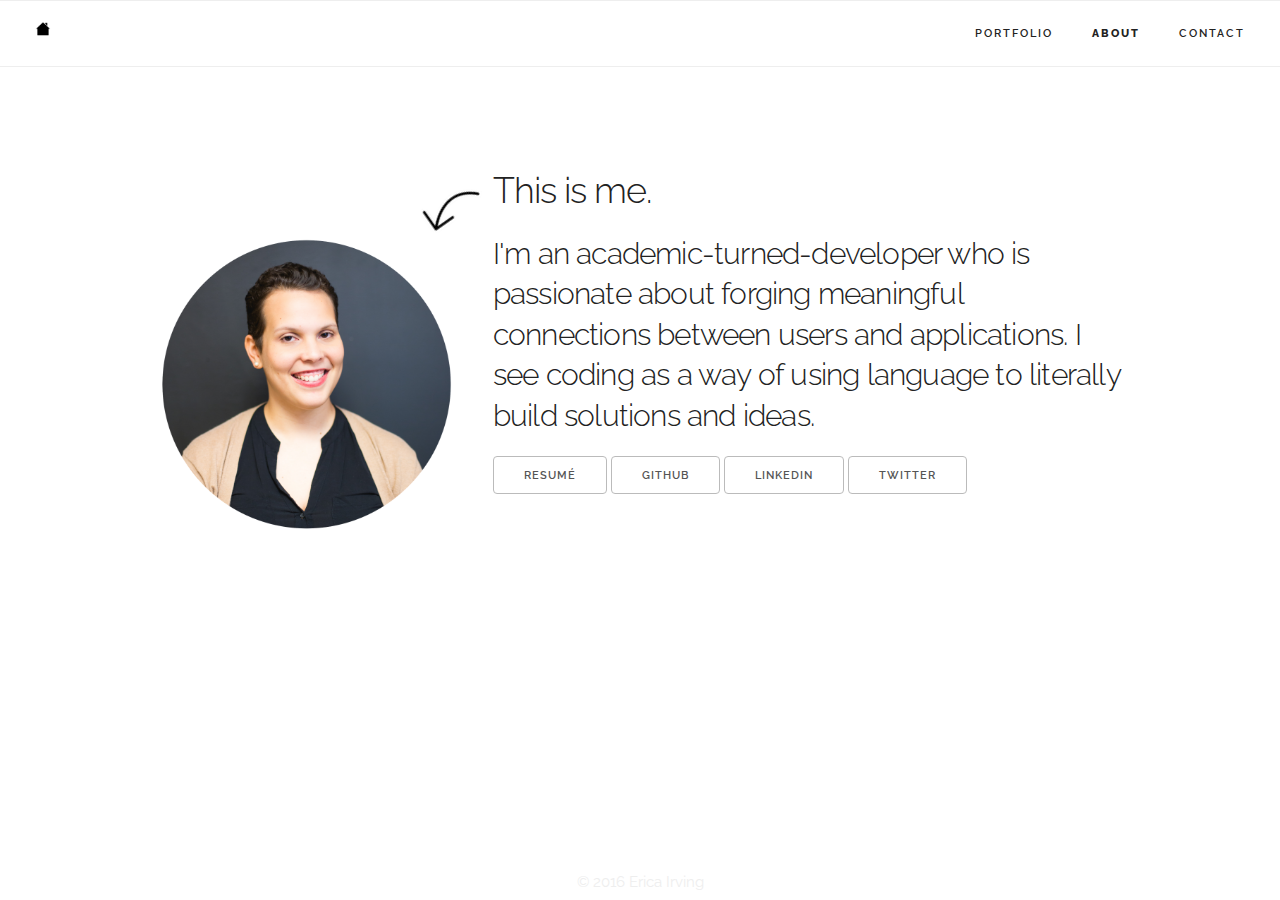
==== about.html @ 32310425 "level up" ====
<!DOCTYPE html>
<html lang="en">
<head>
  <meta charset="UTF-8">
  <title>About</title>
  <meta name="viewport" content="width=device-width, initial-scale=1">
  <link rel='stylesheet' href='https://fonts.googleapis.com/css?family=Raleway:400,300,600,800'  type='text/css'>
  <link rel="stylesheet" type="text/css" href="./css/normalize.css">
  <link rel="stylesheet" type="text/css" href="./css/skeleton.css">
  <link rel="stylesheet" type="text/css" href="./css/main.css">
  <link rel="shortcut icon" type="image/png" href="./images/firework.png"/>
</head>
<body>
  <nav class="navbar">
    <ul class="navbar-list">
      <li class="navbar-item home-icon">
        <a href="index.html" class="navbar-link">
          <img src="images/home.png" alt="Home">
        </a>
      </li>
      <li class="navbar-item">
        <a href="portfolio.html" class="navbar-link">Portfolio</a>
      </li>
      <li class="navbar-item">
        <a href="about.html" class="navbar-link nav-current">About</a>
      </li>
      <li class="navbar-item">
        <a href="contact.html" class="navbar-link">Contact</a>
      </li>
    </ul>
  </nav>
  <main>
    <div class="container">
      <div class="row">
        <div class="four columns">
          <img src="images/headshot.png" alt="Erica Irving">
        </div>
        <div class="eight columns wrapper">
          <h3 class="introduction">This is me.</h3>
          <h4>I'm an academic-turned-developer who is passionate about forging meaningful connections between users and applications. I see coding as a way of using language to literally build solutions and ideas.</h4>
          <a href="https://www.dropbox.com/s/eanjxpnqin3ugen/EricaIrving_Resume_Jan16.pdf?dl=0" target="_blank" class="button">Resum&eacute;</a>
          <a href="https://github.com/ebirving" target="_blank" class="button">Github</a>
          <a href="https://www.linkedin.com/in/erica-b-irving-a5a94946" target="_blank" class="button">Linkedin</a>
          <a href="https://twitter.com/ericabirving" target="_blank" class="button">Twitter</a>
        </div>
      </div>
    </div>
  </main>
  <footer>&copy; 2016 Erica Irving</footer>
</body>
</html>
<!--
Icons: Fireworks by Vivian Ziereisen from the Noun Project, Home by Thomas Helbig from the Noun Project, up curve arrow by Universal Icons from the Noun Project
 -->
---- css/skeleton.css ----
/*
* Skeleton V2.0.4
* Copyright 2014, Dave Gamache
* www.getskeleton.com
* Free to use under the MIT license.
* http://www.opensource.org/licenses/mit-license.php
* 12/29/2014
*/


/* Table of contents
––––––––––––––––––––––––––––––––––––––––––––––––––
- Grid
- Base Styles
- Typography
- Links
- Buttons
- Forms
- Lists
- Code
- Tables
- Spacing
- Utilities
- Clearing
- Media Queries
*/


/* Grid
–––––––––––––––––––––––––––––––––––––––––––––––––– */
.container {
  position: relative;
  width: 100%;
  max-width: 960px;
  margin: 0 auto;
  padding: 0 20px;
  box-sizing: border-box; }
.column,
.columns {
  width: 100%;
  float: left;
  box-sizing: border-box; }

/* For devices larger than 400px */
@media (min-width: 400px) {
  .container {
    width: 85%;
    padding: 0; }
}

/* For devices larger than 550px */
@media (min-width: 550px) {
  .container {
    width: 80%; }
  .column,
  .columns {
    margin-left: 4%; }
  .column:first-child,
  .columns:first-child {
    margin-left: 0; }

  .one.column,
  .one.columns                    { width: 4.66666666667%; }
  .two.columns                    { width: 13.3333333333%; }
  .three.columns                  { width: 22%;            }
  .four.columns                   { width: 30.6666666667%; }
  .five.columns                   { width: 39.3333333333%; }
  .six.columns                    { width: 48%;            }
  .seven.columns                  { width: 56.6666666667%; }
  .eight.columns                  { width: 65.3333333333%; }
  .nine.columns                   { width: 74.0%;          }
  .ten.columns                    { width: 82.6666666667%; }
  .eleven.columns                 { width: 91.3333333333%; }
  .twelve.columns                 { width: 100%; margin-left: 0; }

  .one-third.column               { width: 30.6666666667%; }
  .two-thirds.column              { width: 65.3333333333%; }

  .one-half.column                { width: 48%; }

  /* Offsets */
  .offset-by-one.column,
  .offset-by-one.columns          { margin-left: 8.66666666667%; }
  .offset-by-two.column,
  .offset-by-two.columns          { margin-left: 17.3333333333%; }
  .offset-by-three.column,
  .offset-by-three.columns        { margin-left: 26%;            }
  .offset-by-four.column,
  .offset-by-four.columns         { margin-left: 34.6666666667%; }
  .offset-by-five.column,
  .offset-by-five.columns         { margin-left: 43.3333333333%; }
  .offset-by-six.column,
  .offset-by-six.columns          { margin-left: 52%;            }
  .offset-by-seven.column,
  .offset-by-seven.columns        { margin-left: 60.6666666667%; }
  .offset-by-eight.column,
  .offset-by-eight.columns        { margin-left: 69.3333333333%; }
  .offset-by-nine.column,
  .offset-by-nine.columns         { margin-left: 78.0%;          }
  .offset-by-ten.column,
  .offset-by-ten.columns          { margin-left: 86.6666666667%; }
  .offset-by-eleven.column,
  .offset-by-eleven.columns       { margin-left: 95.3333333333%; }

  .offset-by-one-third.column,
  .offset-by-one-third.columns    { margin-left: 34.6666666667%; }
  .offset-by-two-thirds.column,
  .offset-by-two-thirds.columns   { margin-left: 69.3333333333%; }

  .offset-by-one-half.column,
  .offset-by-one-half.columns     { margin-left: 52%; }

}


/* Base Styles
–––––––––––––––––––––––––––––––––––––––––––––––––– */
/* NOTE
html is set to 62.5% so that all the REM measurements throughout Skeleton
are based on 10px sizing. So basically 1.5rem = 15px :) */
html {
  font-size: 62.5%; }
body {
  font-size: 1.5em; /* currently ems cause chrome bug misinterpreting rems on body element */
  line-height: 1.6;
  font-weight: 400;
  font-family: "Raleway", "HelveticaNeue", "Helvetica Neue", Helvetica, Arial, sans-serif;
  color: #222; }


/* Typography
–––––––––––––––––––––––––––––––––––––––––––––––––– */
h1, h2, h3, h4, h5, h6 {
  margin-top: 0;
  margin-bottom: 2rem;
  font-weight: 300; }
h1 { font-size: 4.0rem; line-height: 1.2;  letter-spacing: -.1rem;}
h2 { font-size: 3.6rem; line-height: 1.25; letter-spacing: -.1rem; }
h3 { font-size: 3.0rem; line-height: 1.3;  letter-spacing: -.1rem; }
h4 { font-size: 2.4rem; line-height: 1.35; letter-spacing: -.08rem; }
h5 { font-size: 1.8rem; line-height: 1.5;  letter-spacing: -.05rem; }
h6 { font-size: 1.5rem; line-height: 1.6;  letter-spacing: 0; }

/* Larger than phablet */
@media (min-width: 550px) {
  h1 { font-size: 5.0rem; }
  h2 { font-size: 4.2rem; }
  h3 { font-size: 3.6rem; }
  h4 { font-size: 3.0rem; }
  h5 { font-size: 2.4rem; }
  h6 { font-size: 1.5rem; }
}

p {
  margin-top: 0; }


/* Links
–––––––––––––––––––––––––––––––––––––––––––––––––– */
a {
  color: #1EAEDB; }
a:hover {
  color: #0FA0CE; }


/* Buttons
–––––––––––––––––––––––––––––––––––––––––––––––––– */
.button,
button,
input[type="submit"],
input[type="reset"],
input[type="button"] {
  display: inline-block;
  height: 38px;
  padding: 0 30px;
  color: #555;
  text-align: center;
  font-size: 11px;
  font-weight: 600;
  line-height: 38px;
  letter-spacing: .1rem;
  text-transform: uppercase;
  text-decoration: none;
  white-space: nowrap;
  background-color: transparent;
  border-radius: 4px;
  border: 1px solid #bbb;
  cursor: pointer;
  box-sizing: border-box; }
.button:hover,
button:hover,
input[type="submit"]:hover,
input[type="reset"]:hover,
input[type="button"]:hover,
.button:focus,
button:focus,
input[type="submit"]:focus,
input[type="reset"]:focus,
input[type="button"]:focus {
  color: #333;
  border-color: #888;
  outline: 0; }
.button.button-primary,
button.button-primary,
input[type="submit"].button-primary,
input[type="reset"].button-primary,
input[type="button"].button-primary {
  color: #FFF;
  background-color: #33C3F0;
  border-color: #33C3F0; }
.button.button-primary:hover,
button.button-primary:hover,
input[type="submit"].button-primary:hover,
input[type="reset"].button-primary:hover,
input[type="button"].button-primary:hover,
.button.button-primary:focus,
button.button-primary:focus,
input[type="submit"].button-primary:focus,
input[type="reset"].button-primary:focus,
input[type="button"].button-primary:focus {
  color: #FFF;
  background-color: #1EAEDB;
  border-color: #1EAEDB; }


/* Forms
–––––––––––––––––––––––––––––––––––––––––––––––––– */
input[type="email"],
input[type="number"],
input[type="search"],
input[type="text"],
input[type="tel"],
input[type="url"],
input[type="password"],
textarea,
select {
  height: 38px;
  padding: 6px 10px; /* The 6px vertically centers text on FF, ignored by Webkit */
  background-color: #fff;
  border: 1px solid #D1D1D1;
  border-radius: 4px;
  box-shadow: none;
  box-sizing: border-box; }
/* Removes awkward default styles on some inputs for iOS */
input[type="email"],
input[type="number"],
input[type="search"],
input[type="text"],
input[type="tel"],
input[type="url"],
input[type="password"],
textarea {
  -webkit-appearance: none;
     -moz-appearance: none;
          appearance: none; }
textarea {
  min-height: 65px;
  padding-top: 6px;
  padding-bottom: 6px; }
input[type="email"]:focus,
input[type="number"]:focus,
input[type="search"]:focus,
input[type="text"]:focus,
input[type="tel"]:focus,
input[type="url"]:focus,
input[type="password"]:focus,
textarea:focus,
select:focus {
  border: 1px solid #33C3F0;
  outline: 0; }
label,
legend {
  display: block;
  margin-bottom: .5rem;
  font-weight: 600; }
fieldset {
  padding: 0;
  border-width: 0; }
input[type="checkbox"],
input[type="radio"] {
  display: inline; }
label > .label-body {
  display: inline-block;
  margin-left: .5rem;
  font-weight: normal; }


/* Lists
–––––––––––––––––––––––––––––––––––––––––––––––––– */
ul {
  list-style: circle inside; }
ol {
  list-style: decimal inside; }
ol, ul {
  padding-left: 0;
  margin-top: 0; }
ul ul,
ul ol,
ol ol,
ol ul {
  margin: 1.5rem 0 1.5rem 3rem;
  font-size: 90%; }
li {
  margin-bottom: 1rem; }


/* Code
–––––––––––––––––––––––––––––––––––––––––––––––––– */
code {
  padding: .2rem .5rem;
  margin: 0 .2rem;
  font-size: 90%;
  white-space: nowrap;
  background: #F1F1F1;
  border: 1px solid #E1E1E1;
  border-radius: 4px; }
pre > code {
  display: block;
  padding: 1rem 1.5rem;
  white-space: pre; }


/* Tables
–––––––––––––––––––––––––––––––––––––––––––––––––– */
th,
td {
  padding: 12px 15px;
  text-align: left;
  border-bottom: 1px solid #E1E1E1; }
th:first-child,
td:first-child {
  padding-left: 0; }
th:last-child,
td:last-child {
  padding-right: 0; }


/* Spacing
–––––––––––––––––––––––––––––––––––––––––––––––––– */
button,
.button {
  margin-bottom: 1rem; }
input,
textarea,
select,
fieldset {
  margin-bottom: 1.5rem; }
pre,
blockquote,
dl,
figure,
table,
p,
ul,
ol,
form {
  margin-bottom: 2.5rem; }


/* Utilities
–––––––––––––––––––––––––––––––––––––––––––––––––– */
.u-full-width {
  width: 100%;
  box-sizing: border-box; }
.u-max-full-width {
  max-width: 100%;
  box-sizing: border-box; }
.u-pull-right {
  float: right; }
.u-pull-left {
  float: left; }


/* Misc
–––––––––––––––––––––––––––––––––––––––––––––––––– */
hr {
  margin-top: 3rem;
  margin-bottom: 3.5rem;
  border-width: 0;
  border-top: 1px solid #E1E1E1; }


/* Clearing
–––––––––––––––––––––––––––––––––––––––––––––––––– */

/* Self Clearing Goodness */
.container:after,
.row:after,
.u-cf {
  content: "";
  display: table;
  clear: both; }


/* Media Queries
–––––––––––––––––––––––––––––––––––––––––––––––––– */
/*
Note: The best way to structure the use of media queries is to create the queries
near the relevant code. For example, if you wanted to change the styles for buttons
on small devices, paste the mobile query code up in the buttons section and style it
there.
*/


/* Larger than mobile */
@media (min-width: 400px) {}

/* Larger than phablet (also point when grid becomes active) */
@media (min-width: 550px) {}

/* Larger than tablet */
@media (min-width: 750px) {}

/* Larger than desktop */
@media (min-width: 1000px) {}

/* Larger than Desktop HD */
@media (min-width: 1200px) {}
---- css/main.css ----
html {
  position: relative;
  min-height: 100%;
}

body {
  margin: 0 0 30px;
}

footer {
  color: #eee;
  position: absolute;
  bottom: 0;
  height: 30px;
  width: 100%;
  text-align: center;
}

.navbar {
  display: block;
  width: 100%;
  height: 6.5rem;
  background: #fff;
  z-index: 99;
  border-top: 1px solid #eee;
  border-bottom: 1px solid #eee;
  text-align: right;
  list-style-type: none;
  margin-bottom: 100px;
}

.navbar-list {
  list-style: none;
  margin-bottom: 0;
}

.navbar-item {
  position: relative;
  margin-bottom: 0;
  display: inline-block;
}

.navbar-link {
  text-transform: uppercase;
  font-size: 11px;
  font-weight: 600;
  letter-spacing: .2rem;
  margin-right: 35px;
  text-decoration: none;
  line-height: 6.5rem;
  color: #222;
}

.navbar-link:hover {
  text-decoration: underline;
}

.nav-current {
  font-weight: 800;
}

.email, .phone {
  text-decoration: none;
  color: #222;
  text-wrap: normal;
}

.aside {
  color: #ddd;
  font-style: italic;
}

.home-icon {
  position: absolute;
  left: 35px;
  top: 22px;
}

.wrapper {
  position: relative;
}

.introduction::before {
  content: url("../images/arrow.png");
  position:absolute;
  left: -65px;
  top: -5px;
  transform: rotate(-125deg);
}

img {
  max-width: 100%;
}

img[alt="Home"]{
  height: 16px;
  position: absolute;
}

img[alt="Home"]:hover{
  border-bottom: 1px solid #0FA0CE;
}

@media(max-width: 550px){
  .navbar {
    height: auto;
  }
  .navbar-item {
    display: block;
    line-height: 1;
  }
  .breakpoint {
    display: block;
  }

  .introduction::before {
    left: 115px;
    top: -30px;
    transform: rotate(52deg);
  }
}
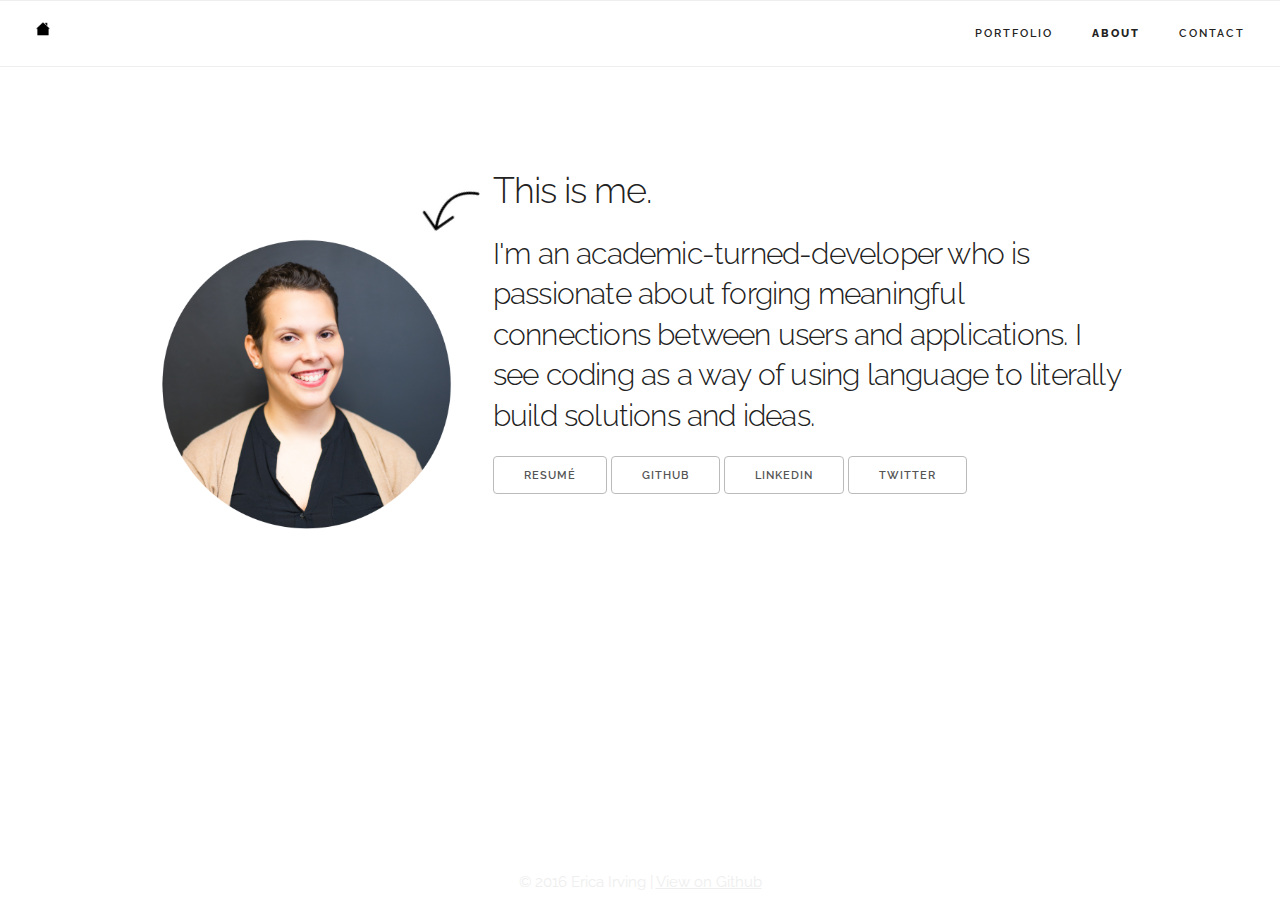
==== commit 41b14d66: "link to source code in footer" ====
--- a/about.html
+++ b/about.html
@@ -2,7 +2,7 @@
 <html lang="en">
 <head>
   <meta charset="UTF-8">
-  <title>About</title>
+  <title>About Me</title>
   <meta name="viewport" content="width=device-width, initial-scale=1">
   <link rel='stylesheet' href='https://fonts.googleapis.com/css?family=Raleway:400,300,600,800'  type='text/css'>
   <link rel="stylesheet" type="text/css" href="./css/normalize.css">
@@ -46,7 +46,7 @@
       </div>
     </div>
   </main>
-  <footer>&copy; 2016 Erica Irving</footer>
+  <footer>&copy; 2016 Erica Irving | <a href="https://github.com/ebirving/ebirving.github.io">View on Github</a></footer>
 </body>
 </html>
 <!--
--- a/css/main.css
+++ b/css/main.css
@@ -14,6 +14,10 @@
   height: 30px;
   width: 100%;
   text-align: center;
+}
+
+footer a {
+  color: #eee;
 }
 
 .navbar {
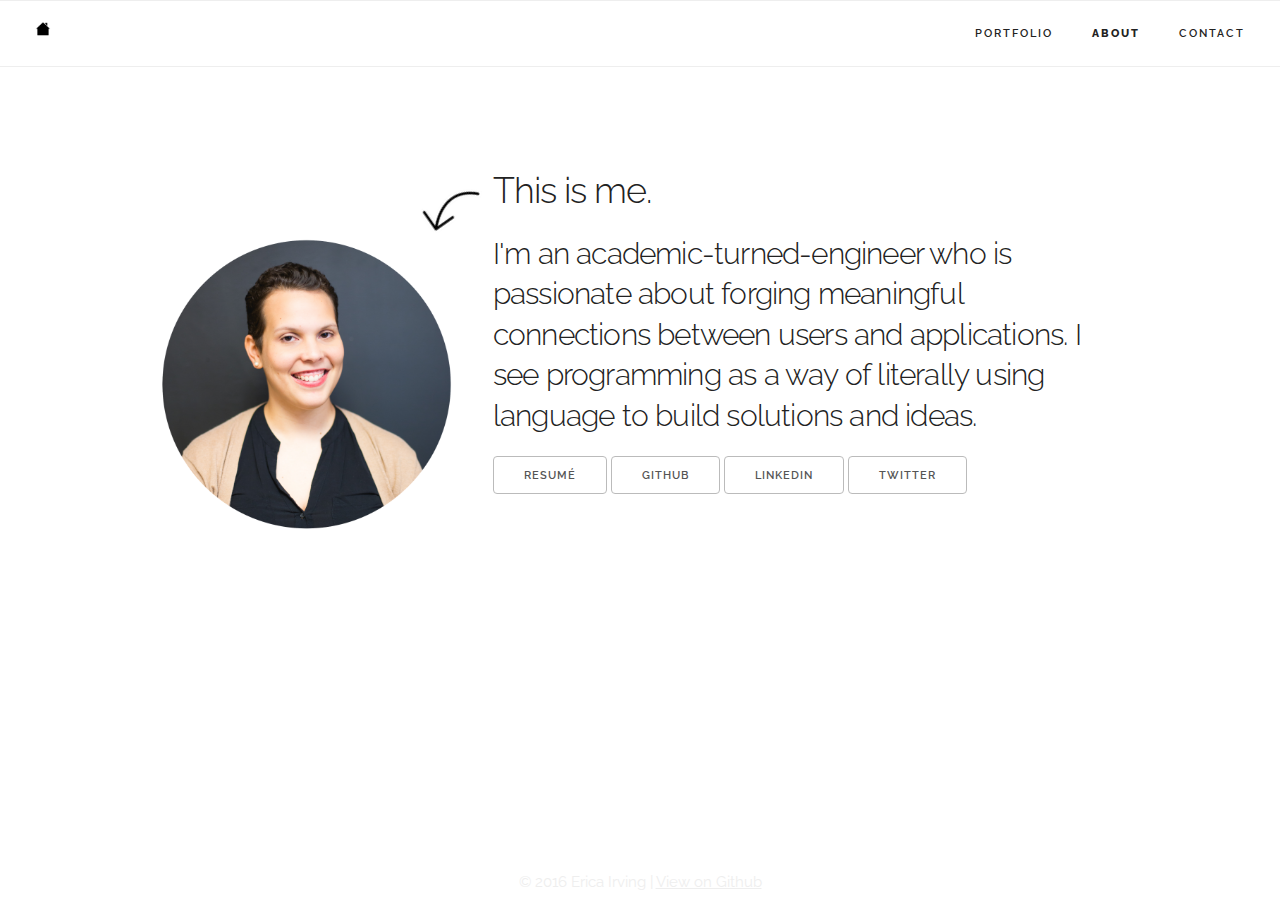
==== commit b2f0ef5b: "tweak language of brand statement" ====
--- a/about.html
+++ b/about.html
@@ -37,7 +37,7 @@
         </div>
         <div class="eight columns wrapper">
           <h3 class="introduction">This is me.</h3>
-          <h4>I'm an academic-turned-developer who is passionate about forging meaningful connections between users and applications. I see coding as a way of using language to literally build solutions and ideas.</h4>
+          <h4>I'm an academic-turned-engineer who is passionate about forging meaningful connections between users and applications. I see programming as a way of literally using language to build solutions and ideas.</h4>
           <a href="https://www.dropbox.com/s/eanjxpnqin3ugen/EricaIrving_Resume_Jan16.pdf?dl=0" target="_blank" class="button">Resum&eacute;</a>
           <a href="https://github.com/ebirving" target="_blank" class="button">Github</a>
           <a href="https://www.linkedin.com/in/erica-b-irving-a5a94946" target="_blank" class="button">Linkedin</a>
--- a/css/main.css
+++ b/css/main.css
@@ -84,6 +84,10 @@
   position: relative;
 }
 
+.home-icon {
+  z-index: 100;
+}
+
 .introduction::before {
   content: url("../images/arrow.png");
   position:absolute;
@@ -101,22 +105,22 @@
   position: absolute;
 }
 
-img[alt="Home"]:hover{
+img[alt="Home"]:hover, img[alt="Home"]:active{
   border-bottom: 1px solid #0FA0CE;
 }
 
 @media(max-width: 550px){
   .navbar {
     height: auto;
+    margin-bottom: 40px;
   }
   .navbar-item {
     display: block;
-    line-height: 1;
+    line-height: 10%;
   }
   .breakpoint {
     display: block;
   }
-
   .introduction::before {
     left: 115px;
     top: -30px;
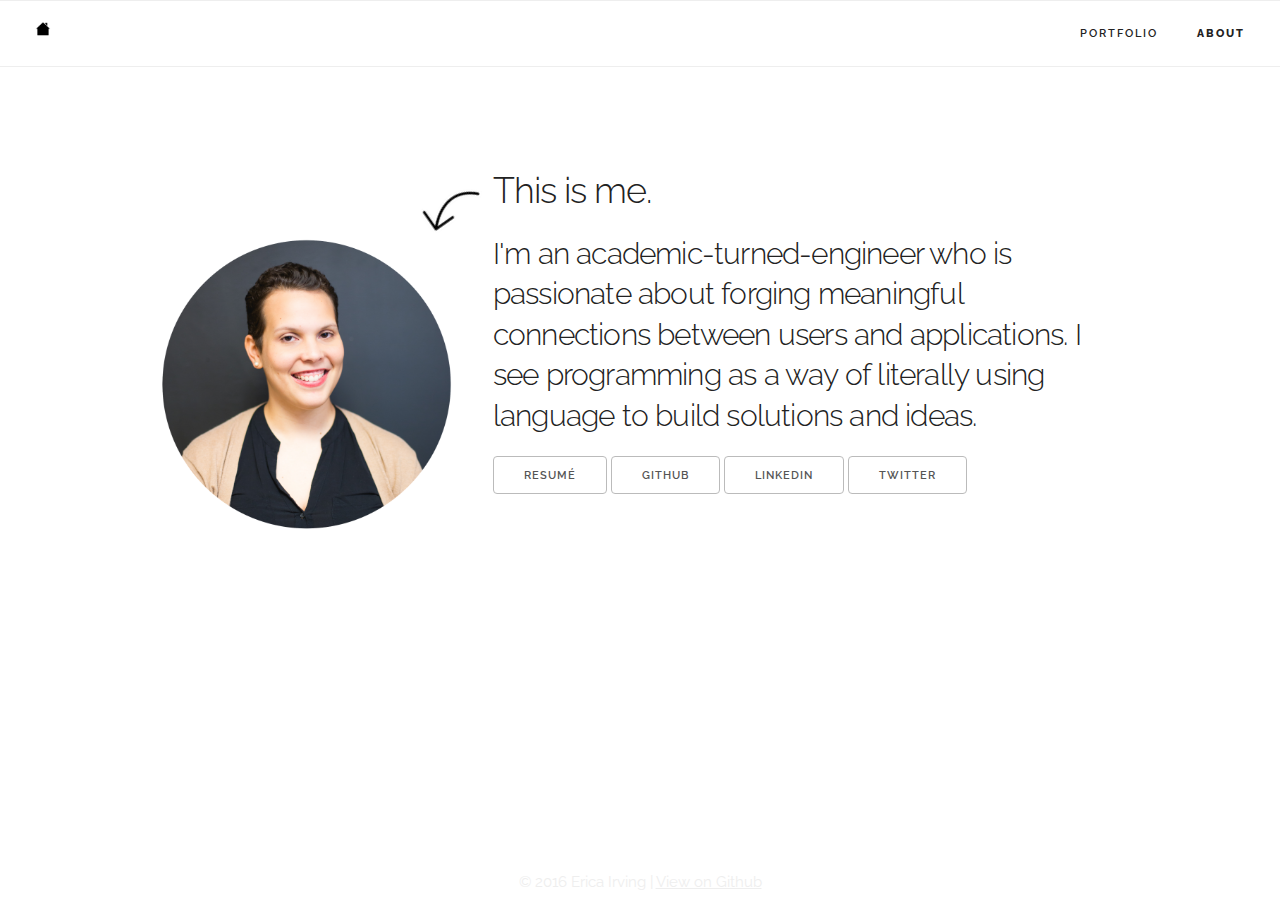
==== commit fbee0eb4: "remove contact link from nav" ====
--- a/about.html
+++ b/about.html
@@ -2,7 +2,7 @@
 <html lang="en">
 <head>
   <meta charset="UTF-8">
-  <title>About Me</title>
+  <title>About Me | Erica Irving</title>
   <meta name="viewport" content="width=device-width, initial-scale=1">
   <link rel='stylesheet' href='https://fonts.googleapis.com/css?family=Raleway:400,300,600,800'  type='text/css'>
   <link rel="stylesheet" type="text/css" href="./css/normalize.css">
@@ -24,9 +24,6 @@
       <li class="navbar-item">
         <a href="about.html" class="navbar-link nav-current">About</a>
       </li>
-      <li class="navbar-item">
-        <a href="contact.html" class="navbar-link">Contact</a>
-      </li>
     </ul>
   </nav>
   <main>
@@ -38,9 +35,9 @@
         <div class="eight columns wrapper">
           <h3 class="introduction">This is me.</h3>
           <h4>I'm an academic-turned-engineer who is passionate about forging meaningful connections between users and applications. I see programming as a way of literally using language to build solutions and ideas.</h4>
-          <a href="https://www.dropbox.com/s/eanjxpnqin3ugen/EricaIrving_Resume_Jan16.pdf?dl=0" target="_blank" class="button">Resum&eacute;</a>
+          <a href="https://www.dropbox.com/s/e7jofrig73jqn4l/EricaIrving_Resume_Jan17.pdf?dl=0" target="_blank" class="button">Resum&eacute;</a>
           <a href="https://github.com/ebirving" target="_blank" class="button">Github</a>
-          <a href="https://www.linkedin.com/in/erica-b-irving-a5a94946" target="_blank" class="button">Linkedin</a>
+          <a href="https://www.linkedin.com/in/erica-b-irving" target="_blank" class="button">Linkedin</a>
           <a href="https://twitter.com/ericabirving" target="_blank" class="button">Twitter</a>
         </div>
       </div>
